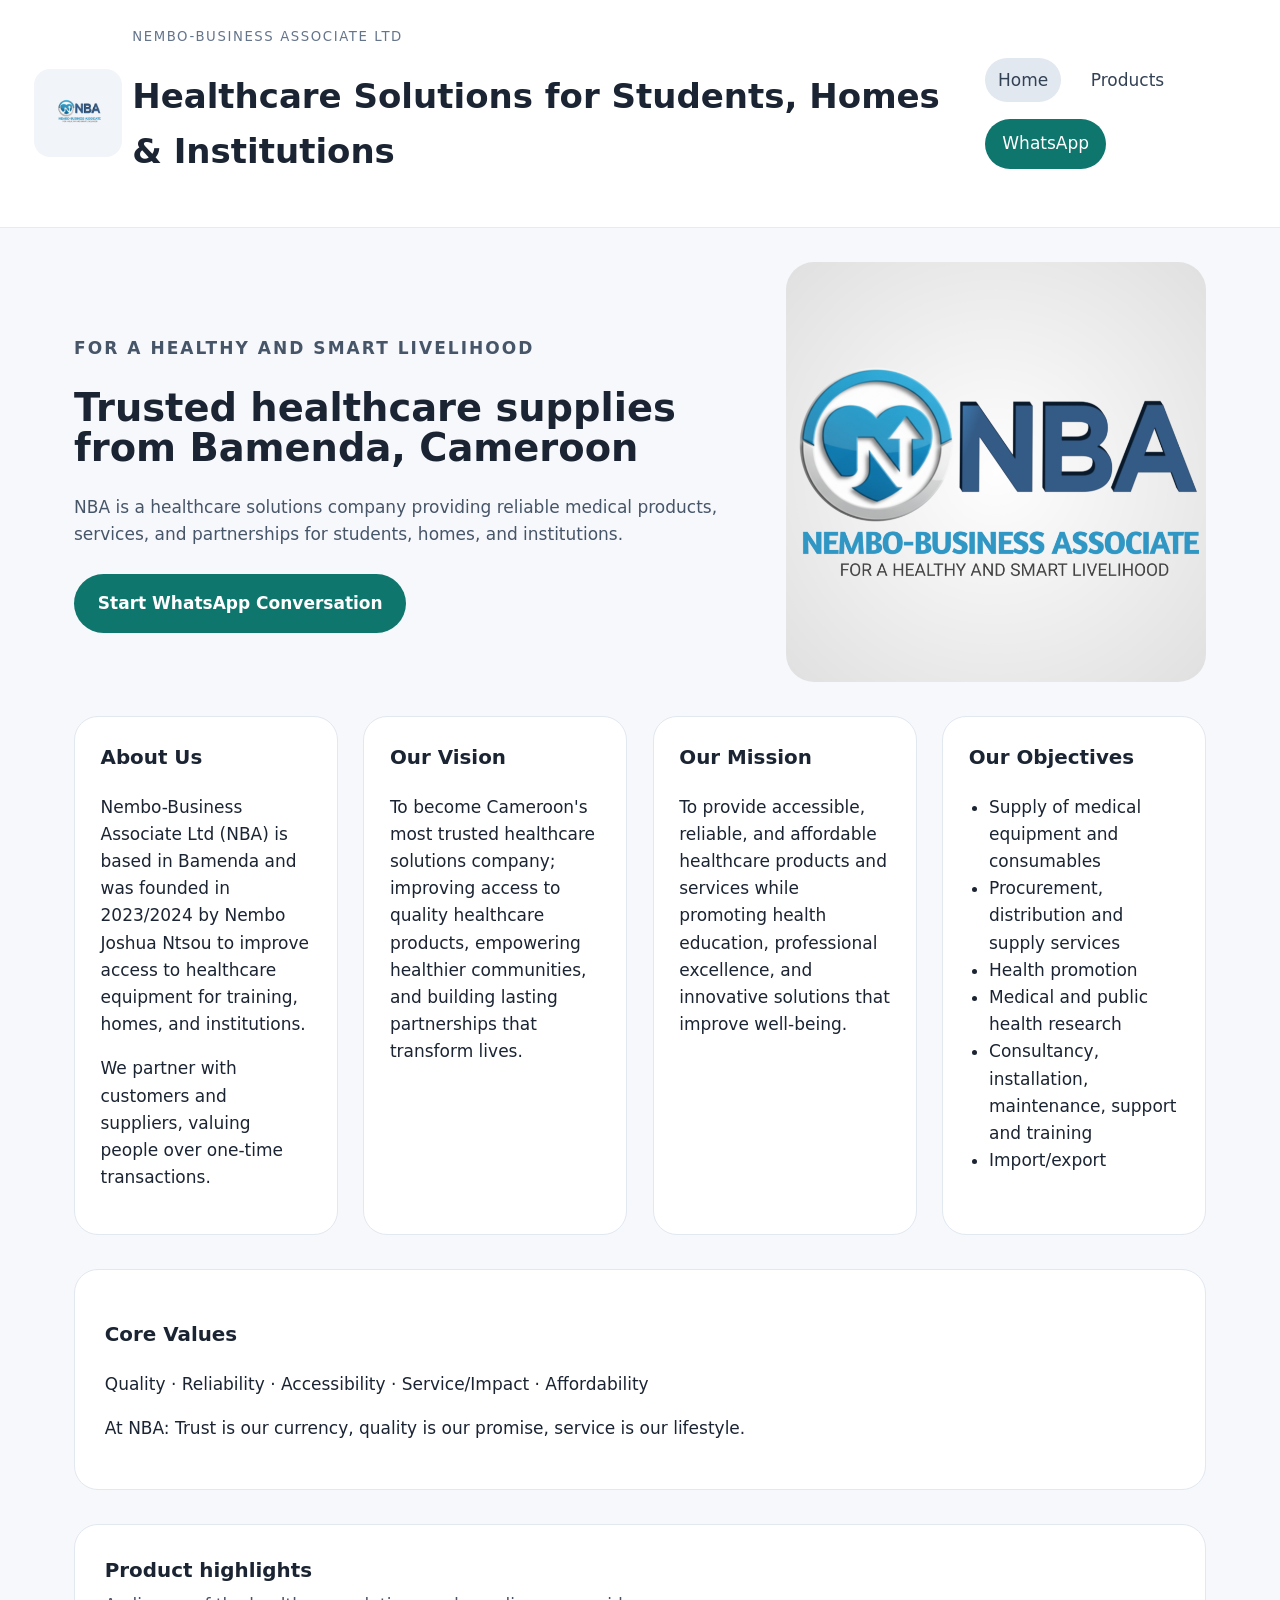
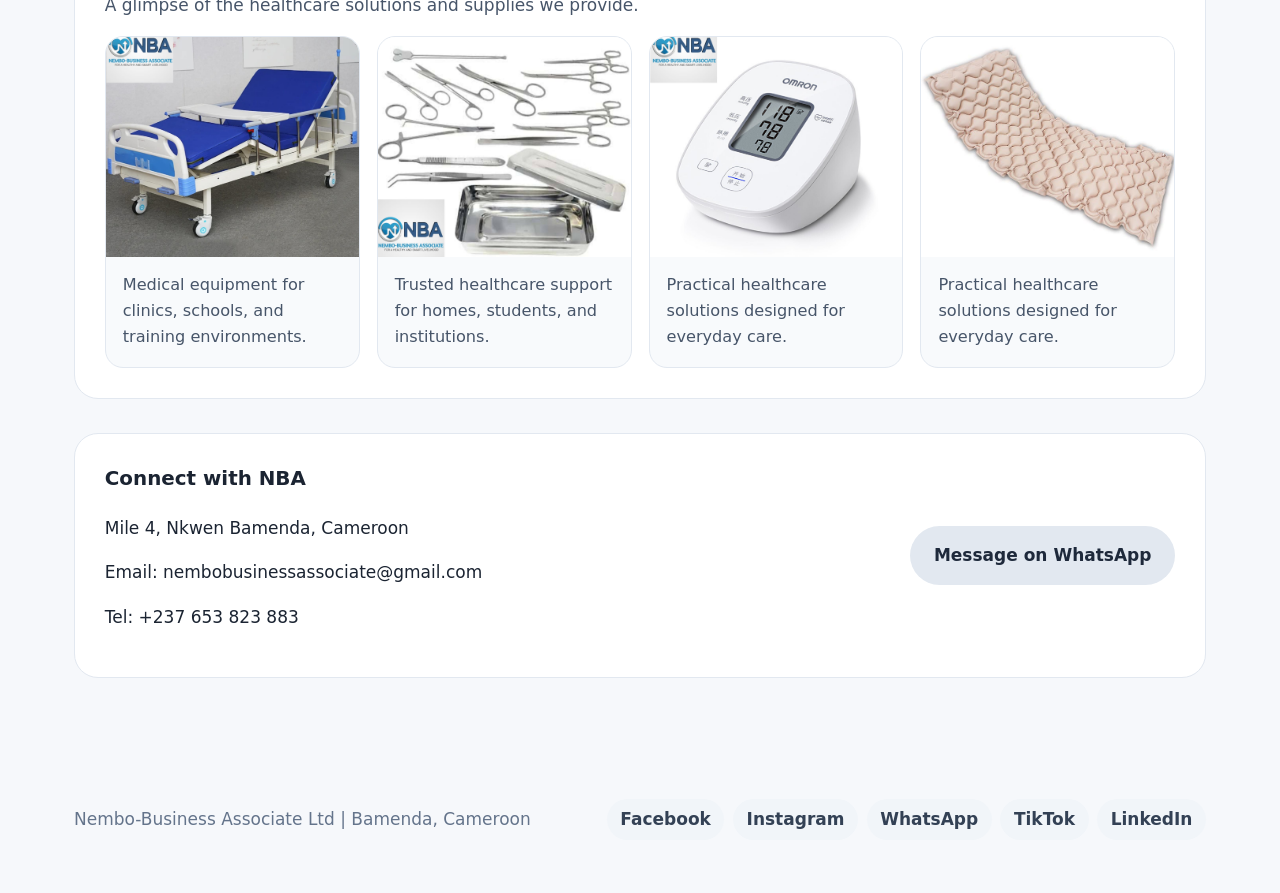
==== index.html @ 727a8948 "business portfolio site" ====
<!DOCTYPE html>
<html lang="en">
<head>
    <meta charset="UTF-8">
    <meta name="viewport" content="width=device-width, initial-scale=1.0">
    <title>NBA Healthcare Solutions</title>
    <link rel="stylesheet" href="index.css">
</head>
<body>
    <header class="site-header">
        <div class="brand">
            <img src="../Images/NBA/logo/1001466502.png" alt="NBA logo" class="logo">
            <div>
                <p class="eyebrow">Nembo-Business Associate Ltd</p>
                <h1>Healthcare Solutions for Students, Homes &amp; Institutions</h1>
            </div>
        </div>
        <nav>
            <a href="index.html" class="nav-link active">Home</a>
            <a href="product.html" class="nav-link">Products</a>
            <a href="https://wa.me/c/237653823883" class="nav-cta" target="_blank" rel="noopener">WhatsApp</a>
        </nav>
    </header>

    <main>
        <section class="hero">
            <div>
                <p class="tagline">FOR A HEALTHY AND SMART LIVELIHOOD</p>
                <h2>Trusted healthcare supplies from Bamenda, Cameroon</h2>
                <p>NBA is a healthcare solutions company providing reliable medical products, services, and partnerships for students, homes, and institutions.</p>
                <a href="https://wa.me/c/237653823883" class="button" target="_blank" rel="noopener">Start WhatsApp Conversation</a>
            </div>
            <img src="../Images/NBA/logo/1001466471.jpg" alt="Healthcare equipment" class="hero-image">
        </section>

        <section class="info-grid">
            <article>
                <h3>About Us</h3>
                <p>Nembo-Business Associate Ltd (NBA) is based in Bamenda and was founded in 2023/2024 by Nembo Joshua Ntsou to improve access to healthcare equipment for training, homes, and institutions.</p>
                <p>We partner with customers and suppliers, valuing people over one-time transactions.</p>
            </article>
            <article>
                <h3>Our Vision</h3>
                <p>To become Cameroon's most trusted healthcare solutions company; improving access to quality healthcare products, empowering healthier communities, and building lasting partnerships that transform lives.</p>
            </article>
            <article>
                <h3>Our Mission</h3>
                <p>To provide accessible, reliable, and affordable healthcare products and services while promoting health education, professional excellence, and innovative solutions that improve well-being.</p>
            </article>
            <article>
                <h3>Our Objectives</h3>
                <ul>
                    <li>Supply of medical equipment and consumables</li>
                    <li>Procurement, distribution and supply services</li>
                    <li>Health promotion</li>
                    <li>Medical and public health research</li>
                    <li>Consultancy, installation, maintenance, support and training</li>
                    <li>Import/export</li>
                </ul>
            </article>
        </section>

        <section class="values-section">
            <h3>Core Values</h3>
            <p>Quality · Reliability · Accessibility · Service/Impact · Affordability</p>
            <p>At NBA: Trust is our currency, quality is our promise, service is our lifestyle.</p>
        </section>

        <section class="product-preview">
            <div class="preview-heading">
                <h3>Product highlights</h3>
                <p>A glimpse of the healthcare solutions and supplies we provide.</p>
            </div>
            <div class="preview-grid">
                <figure class="preview-card">
                    <img src="../Images/NBA/4.jpg" alt="Healthcare equipment for clinics and training">
                    <figcaption>Medical equipment for clinics, schools, and training environments.</figcaption>
                </figure>
                <figure class="preview-card">
                    <img src="../Images/NBA/1.jpg" alt="Healthcare support and services">
                    <figcaption>Trusted healthcare support for homes, students, and institutions.</figcaption>
                </figure>
                <figure class="preview-card">
                    <img src="../Images/NBA/7.jpg" alt="Healthcare support and services">
                    <figcaption>Practical healthcare solutions designed for everyday care.</figcaption>
                </figure>
                <figure class="preview-card">
                    <img src="../Images/NBA/20.jpg" alt="Healthcare support and services">
                    <figcaption>Practical healthcare solutions designed for everyday care.</figcaption>
                </figure>
            </div>
        </section>

        <section class="contact-card">
            <div>
                <h3>Connect with NBA</h3>
                <p>Mile 4, Nkwen Bamenda, Cameroon</p>
                <p>Email: nembobusinessassociate@gmail.com</p>
                <p>Tel: +237 653 823 883</p>
            </div>
            <a href="https://wa.me/c/237653823883" class="button button-secondary" target="_blank" rel="noopener">Message on WhatsApp</a>
        </section>
    </main>

    <footer>
        <div class="footer-inner">
            <p>Nembo-Business Associate Ltd | Bamenda, Cameroon</p>
            <div class="social-links" aria-label="Social links">
                <a href="https://www.facebook.com/profile.php?id=61577928854134" class="social-link" target="_blank" rel="noopener">Facebook</a>
                <a href="https://www.instagram.com/nembo.business.a?igsh=cGY2MDh4c25hNTI1" class="social-link" target="_blank" rel="noopener">Instagram</a>
                <a href="https://wa.me/c/237653823883" class="social-link" target="_blank" rel="noopener">WhatsApp</a>
                <a href="https://vm.tiktok.com/ZS9rPEsD6EaJ1-4Q9JV/" class="social-link" target="_blank" rel="noopener">TikTok</a>
                <a href="https://www.linkedin.com/company/nembo-business-associate-nba/" class="social-link" target="_blank" rel="noopener">LinkedIn</a>
            </div>
        </div>
    </footer>
</body>
</html>
---- index.css ----
:root {
    color-scheme: light;
    font-family: Inter, system-ui, -apple-system, BlinkMacSystemFont, 'Segoe UI', sans-serif;
    font-size: 17px;
    background: #f6f8fb;
    color: #1b2432;
    line-height: 1.6;
}

* {
    box-sizing: border-box;
}

body {
    margin: 0;
    min-height: 100vh;
}

img {
    max-width: 100%;
    display: block;
}

.site-header {
    display: flex;
    justify-content: space-between;
    align-items: center;
    padding: 1.5rem 2rem;
    gap: 1rem;
    background: #ffffff;
    border-bottom: 1px solid #e6ebf2;
    position: sticky;
    top: 0;
    z-index: 10;
}

.brand {
    display: flex;
    align-items: center;
    gap: 0.6rem;
}

.logo {
    width: 88px;
    border-radius: 16px;
    background: #f1f5f9;
    padding: 0.5rem;
}

.eyebrow {
    margin: 0 0 0.4rem;
    color: #64748b;
    text-transform: uppercase;
    letter-spacing: 0.12em;
    font-size: 0.78rem;
}

.site-header nav {
    display: flex;
    align-items: center;
    gap: 1rem;
    flex-wrap: wrap;
}

.nav-link {
    color: #334155;
    text-decoration: none;
    padding: 0.5rem 0.75rem;
    border-radius: 999px;
}

.nav-link:hover,
.nav-link.active {
    background: #e2e8f0;
}

.nav-cta {
    background: #0f766e;
    color: white;
    padding: 0.65rem 1rem;
    border-radius: 999px;
    text-decoration: none;
}

main {
    padding: 2rem;
    max-width: 1200px;
    margin: 0 auto;
}

.hero {
    display: grid;
    gap: 2rem;
    grid-template-columns: minmax(0, 1fr) 420px;
    align-items: center;
    margin-bottom: 2rem;
}

.tagline {
    color: #0f766e;
    font-weight: 700;
    text-transform: uppercase;
    letter-spacing: 0.12em;
    margin-bottom: 1rem;
}

.hero h2 {
    margin: 0;
    font-size: clamp(2rem, 3vw, 3rem);
    line-height: 1.05;
}

.hero p {
    max-width: 42rem;
    margin: 1.5rem 0;
    color: #475569;
}

.button,
.button-secondary {
    display: inline-flex;
    align-items: center;
    justify-content: center;
    padding: 0.95rem 1.4rem;
    border-radius: 999px;
    border: none;
    cursor: pointer;
    text-decoration: none;
    font-weight: 600;
}

.button {
    background: #0f766e;
    color: white;
}

.button-secondary {
    background: #e2e8f0;
    color: #1e293b;
}

.info-grid {
    display: grid;
    gap: 1.5rem;
    grid-template-columns: repeat(auto-fit, minmax(240px, 1fr));
    margin-bottom: 2rem;
}

article {
    padding: 1.5rem;
    border-radius: 24px;
    background: white;
    border: 1px solid #e2e8f0;
}

.gallery {
    margin-bottom: 2rem;
}

.gallery h3 {
    margin-bottom: 1rem;
}

.gallery-grid {
    display: grid;
    gap: 1rem;
    grid-template-columns: repeat(auto-fit, minmax(220px, 1fr));
}

.gallery-grid figure {
    margin: 0;
    background: white;
    border: 1px solid #e2e8f0;
    border-radius: 24px;
    overflow: hidden;
}

.gallery-grid img {
    width: 100%;
    height: 200px;
    object-fit: cover;
    
}

.gallery-grid figcaption {
    padding: 1rem;
    color: #475569;
    font-size: 0.95rem;
}

article h3 {
    margin-top: 0;
}

article ul {
    padding-left: 1.2rem;
    margin: 0.9rem 0 0 0;
}

.product-preview {
    background: white;
    border: 1px solid #e2e8f0;
    border-radius: 24px;
    padding: 1.75rem;
    margin-bottom: 2rem;
}

.preview-heading {
    margin-bottom: 1rem;
}

.preview-heading h3 {
    margin: 0 0 0.3rem;
}

.preview-heading p {
    margin: 0;
    color: #475569;
}

.preview-grid {
    display: grid;
    grid-template-columns: repeat(4, minmax(0, 1fr));
    gap: 1rem;
}

@media (max-width: 960px) {
    .preview-grid {
        grid-template-columns: repeat(2, minmax(0, 1fr));
    }
}

@media (max-width: 620px) {
    .preview-grid {
        grid-template-columns: 1fr;
    }
}

.preview-card {
    margin: 0;
    background: #f8fafc;
    border: 1px solid #e2e8f0;
    border-radius: 18px;
    overflow: hidden;
    transition: transform 0.25s ease, box-shadow 0.25s ease;
    cursor: pointer;
}

.preview-card:hover {
    transform: translateY(-6px) scale(1.02);
    box-shadow: 0 12px 24px rgba(15, 23, 42, 0.12);
}

.preview-card img {
    width: 100%;
    height: 220px;
    object-fit: cover;
    transition: transform 0.25s ease;
}

.preview-card:hover img {
    transform: scale(1.04);
}

.preview-card figcaption {
    padding: 0.9rem 1rem 1rem;
    color: #475569;
    font-size: 0.95rem;
}

.values-section,
.contact-card {
    background: white;
    border: 1px solid #e2e8f0;
    border-radius: 24px;
    padding: 1.75rem;
    margin-bottom: 2rem;
}

.contact-card {
    display: flex;
    justify-content: space-between;
    align-items: center;
    gap: 1rem;
    flex-wrap: wrap;
}

.contact-card h3 {
    margin-top: 0;
}

footer {
    padding: 1.5rem 2rem;
    text-align: center;
    color: #64748b;
}

.hero-image {
    border-radius: 28px;
    object-fit: cover;
    min-height: 320px;
    width: 100%;
}

@media (max-width: 860px) {
    .hero {
        grid-template-columns: 1fr;
    }

    .site-header {
        flex-direction: column;
        align-items: stretch;
    }

    .contact-card {
        flex-direction: column;
        align-items: flex-start;
    }
}

/* Footer social links */
.footer-inner {
    max-width: 1200px;
    margin: 0 auto;
    padding: 1rem 2rem;
    display: flex;
    align-items: center;
    justify-content: space-between;
    gap: 1rem;
    flex-wrap: wrap;
}
.social-links {
    display: flex;
    gap: 0.5rem;
    flex-wrap: wrap;
}
.social-link {
    color: #334155;
    text-decoration: none;
    padding: 0.4rem 0.8rem;
    border-radius: 999px;
    background: #f1f5f9;
    font-weight: 600;
}
.social-link:hover {
    background: #e2e8f0;
}
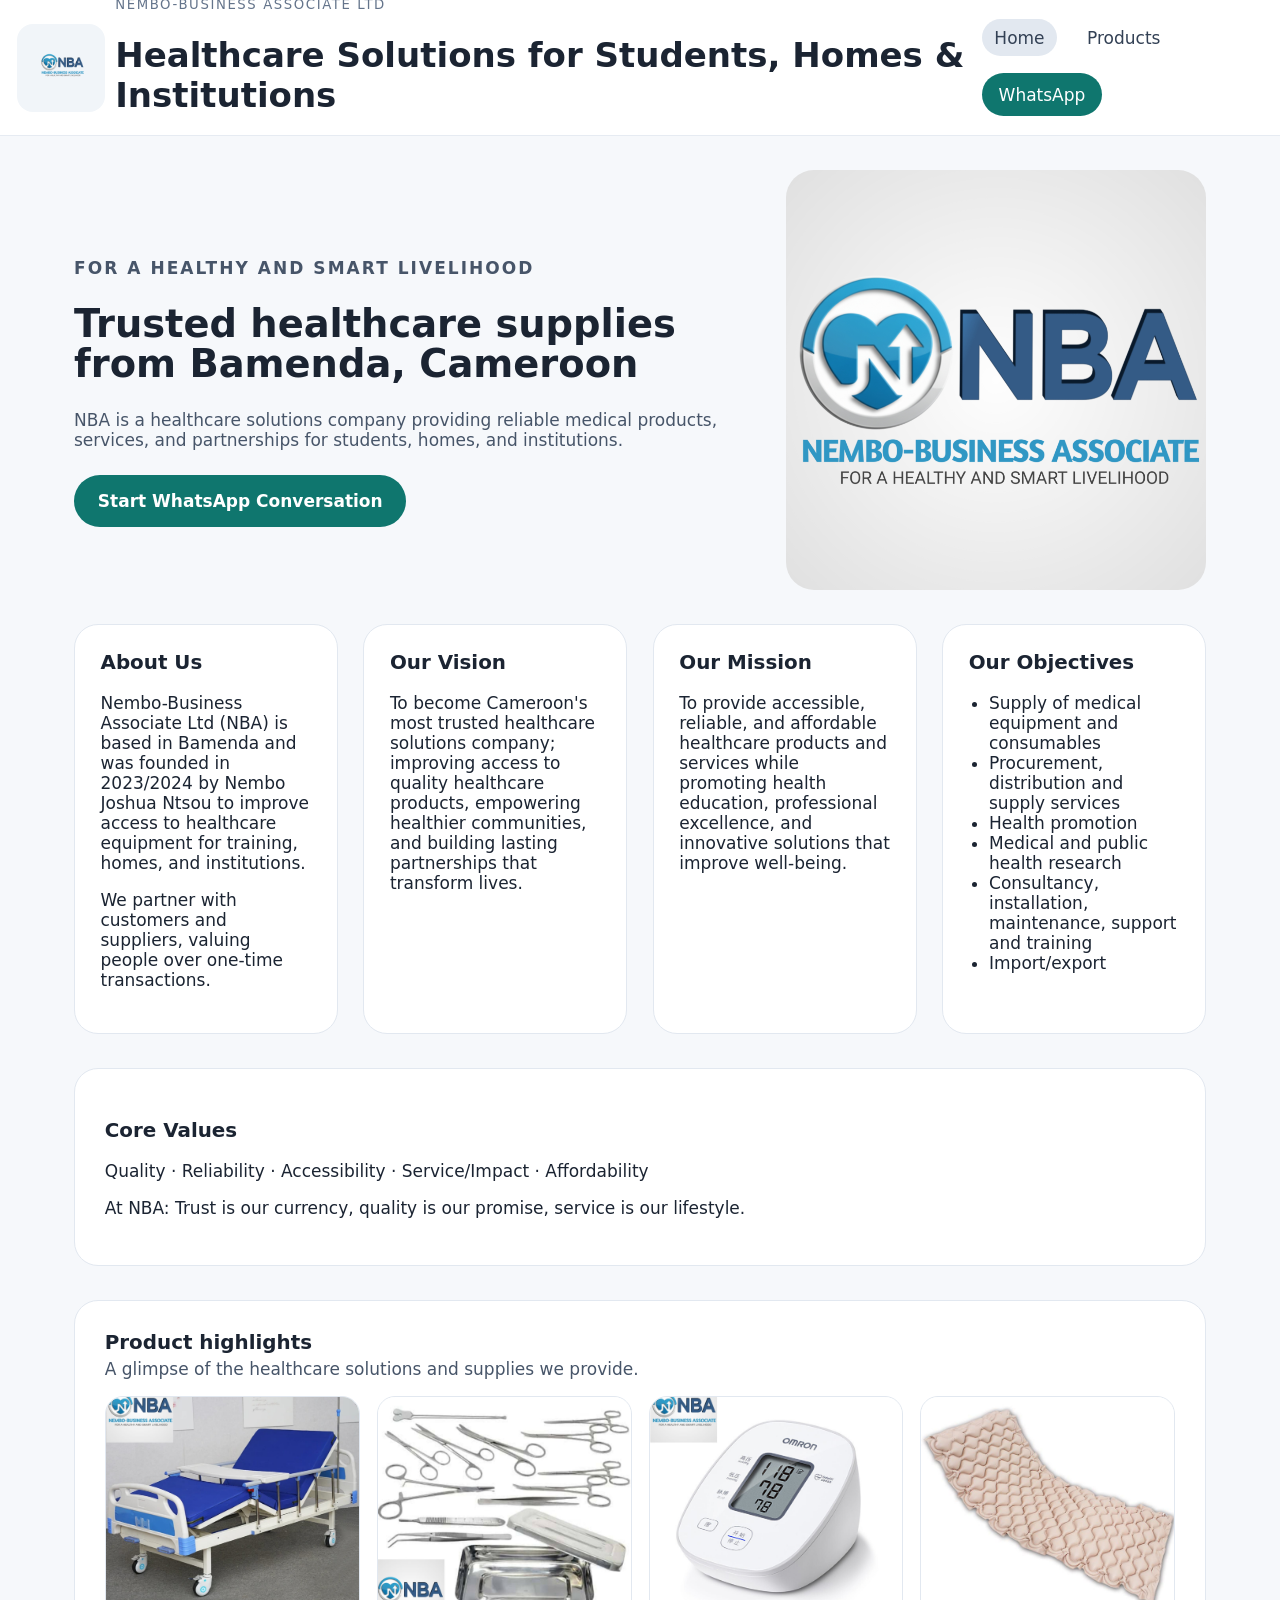
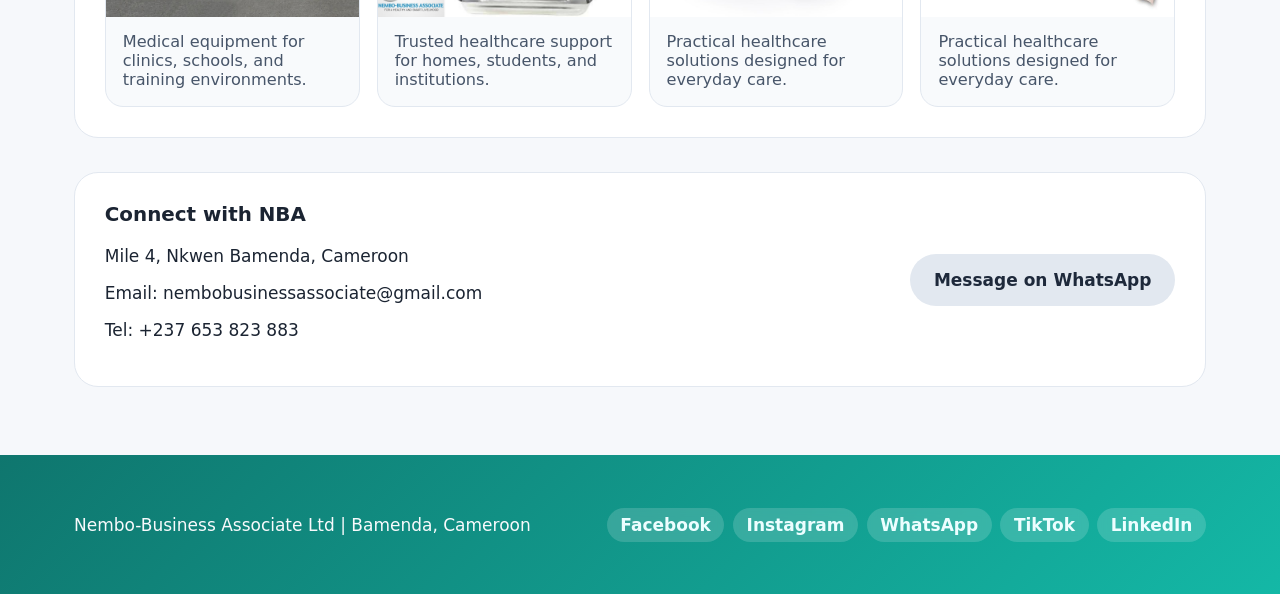
==== commit 2e99f09a: "Did few code changes" ====
--- a/index.html
+++ b/index.html
@@ -15,11 +15,17 @@
                 <h1>Healthcare Solutions for Students, Homes &amp; Institutions</h1>
             </div>
         </div>
-        <nav>
+        <button class="menu-toggle" type="button" aria-expanded="false" aria-controls="mobile-nav-panel" aria-label="Toggle navigation menu">
+            <span></span>
+            <span></span>
+            <span></span>
+        </button>
+        <nav class="site-nav" id="mobile-nav-panel" aria-label="Primary navigation">
             <a href="index.html" class="nav-link active">Home</a>
             <a href="product.html" class="nav-link">Products</a>
             <a href="https://wa.me/c/237653823883" class="nav-cta" target="_blank" rel="noopener">WhatsApp</a>
         </nav>
+        <div class="nav-overlay" aria-hidden="true"></div>
     </header>
 
     <main>
@@ -114,6 +120,36 @@
             </div>
         </div>
     </footer>
+
+    <script>
+        const menuToggle = document.querySelector('.menu-toggle');
+        const siteNav = document.querySelector('.site-nav');
+        const navOverlay = document.querySelector('.nav-overlay');
+
+        if (menuToggle && siteNav && navOverlay) {
+            const closeNav = () => {
+                siteNav.classList.remove('open');
+                menuToggle.setAttribute('aria-expanded', 'false');
+                navOverlay.classList.remove('active');
+                document.body.style.overflow = '';
+            };
+
+            menuToggle.addEventListener('click', () => {
+                const isOpen = siteNav.classList.toggle('open');
+                menuToggle.setAttribute('aria-expanded', String(isOpen));
+                navOverlay.classList.toggle('active', isOpen);
+                document.body.style.overflow = isOpen ? 'hidden' : '';
+            });
+
+            navOverlay.addEventListener('click', closeNav);
+            siteNav.querySelectorAll('a').forEach(link => link.addEventListener('click', closeNav));
+            document.addEventListener('keydown', (event) => {
+                if (event.key === 'Escape') {
+                    closeNav();
+                }
+            });
+        }
+    </script>
 </body>
 </html>
 
--- a/index.css
+++ b/index.css
@@ -4,7 +4,7 @@
     font-size: 17px;
     background: #f6f8fb;
     color: #1b2432;
-    line-height: 1.6;
+    /* line-height: 1.6; */
 }
 
 * {
@@ -14,6 +14,7 @@
 body {
     margin: 0;
     min-height: 100vh;
+    overflow-x: hidden;
 }
 
 img {
@@ -23,15 +24,17 @@
 
 .site-header {
     display: flex;
+    height: 8rem;
     justify-content: space-between;
     align-items: center;
-    padding: 1.5rem 2rem;
+    padding: 1rem 1rem;
     gap: 1rem;
     background: #ffffff;
     border-bottom: 1px solid #e6ebf2;
     position: sticky;
     top: 0;
     z-index: 10;
+    
 }
 
 .brand {
@@ -55,11 +58,33 @@
     font-size: 0.78rem;
 }
 
-.site-header nav {
+.site-header .site-nav {
     display: flex;
     align-items: center;
     gap: 1rem;
     flex-wrap: wrap;
+}
+
+.menu-toggle {
+    display: none;
+    flex-direction: column;
+    justify-content: center;
+    gap: 0.25rem;
+    width: 44px;
+    height: 44px;
+    border: none;
+    border-radius: 50%;
+    background: #f1f5f9;
+    cursor: pointer;
+    padding: 0;
+}
+
+.menu-toggle span {
+    display: block;
+    width: 20px;
+    height: 2px;
+    background: #0f172a;
+    margin: 0 auto;
 }
 
 .nav-link {
@@ -292,7 +317,8 @@
 footer {
     padding: 1.5rem 2rem;
     text-align: center;
-    color: #64748b;
+    background: linear-gradient(135deg, #0f766e 0%, #14b8a6 100%);
+    color: #f8fafc;
 }
 
 .hero-image {
@@ -303,18 +329,152 @@
 }
 
 @media (max-width: 860px) {
+    main {
+        padding: 1.25rem;
+    }
+
     .hero {
         grid-template-columns: 1fr;
+        gap: 1.25rem;
     }
 
     .site-header {
+        flex-direction: row;
+        align-items: center;
+        padding: 1rem 1.1rem;
+    }
+
+    .brand {
+        width: 100%;
+    }
+
+    .menu-toggle {
+        display: inline-flex;
+        flex-shrink: 0;
+    }
+
+    .site-header .site-nav {
+        position: fixed;
+        top: 0;
+        left: 0;
+        height: 100vh;
+        width: min(82vw, 280px);
+        padding: 5rem 1.25rem 1.25rem;
         flex-direction: column;
-        align-items: stretch;
+        align-items: flex-start;
+        background: #ffffff;
+        box-shadow: 0 20px 40px rgba(15, 23, 42, 0.18);
+        transform: translateX(-100%);
+        transition: transform 0.25s ease;
+        z-index: 90;
+        pointer-events: none;
+    }
+
+    .site-header .site-nav.open {
+        transform: translateX(0);
+        pointer-events: auto;
+    }
+
+    .site-header .site-nav .nav-link,
+    .site-header .site-nav .nav-cta {
+        width: 100%;
+    }
+
+    .nav-overlay {
+        position: fixed;
+        inset: 0;
+        background: rgba(2, 6, 23, 0.45);
+        z-index: 80;
+        opacity: 0;
+        visibility: hidden;
+        transition: opacity 0.25s ease, visibility 0.25s ease;
+    }
+
+    .nav-overlay.active {
+        opacity: 1;
+        visibility: visible;
     }
 
     .contact-card {
         flex-direction: column;
         align-items: flex-start;
+    }
+}
+
+@media (max-width: 640px) {
+    body {
+        font-size: 15px;
+    }
+
+    main {
+        padding: 1rem;
+    }
+
+    .site-header {
+        padding: 0.9rem 1rem;
+    }
+
+    .brand {
+        gap: 0.75rem;
+        align-items: flex-start;
+    }
+
+    .logo {
+        width: 64px;
+    }
+
+    .brand h1 {
+        font-size: 1.05rem;
+        line-height: 1.3;
+    }
+
+    .eyebrow {
+        font-size: 0.7rem;
+    }
+
+    .site-header nav {
+        gap: 0.5rem;
+    }
+
+    .nav-link,
+    .nav-cta {
+        padding: 0.5rem 0.75rem;
+        font-size: 0.95rem;
+    }
+
+    .hero h2 {
+        font-size: 1.8rem;
+    }
+
+    .hero p {
+        margin: 1rem 0;
+    }
+
+    .button,
+    .button-secondary {
+        width: 100%;
+    }
+
+    .info-grid,
+    .preview-grid {
+        grid-template-columns: 1fr;
+    }
+
+    .hero-image {
+        min-height: 220px;
+    }
+
+    .footer-inner {
+        padding: 1rem;
+    }
+
+    .social-links {
+        gap: 0.4rem;
+    }
+
+    .social-link {
+        padding: 0.35rem 0.7rem;
+        font-size: 0.9rem;
     }
 }
 
@@ -335,13 +495,15 @@
     flex-wrap: wrap;
 }
 .social-link {
-    color: #334155;
+    color: #ecfeff;
     text-decoration: none;
     padding: 0.4rem 0.8rem;
     border-radius: 999px;
-    background: #f1f5f9;
+    background: rgba(255, 255, 255, 0.16);
     font-weight: 600;
+    backdrop-filter: blur(4px);
 }
 .social-link:hover {
-    background: #e2e8f0;
-}
+    background: rgba(255, 255, 255, 0.28);
+    color: white;
+}
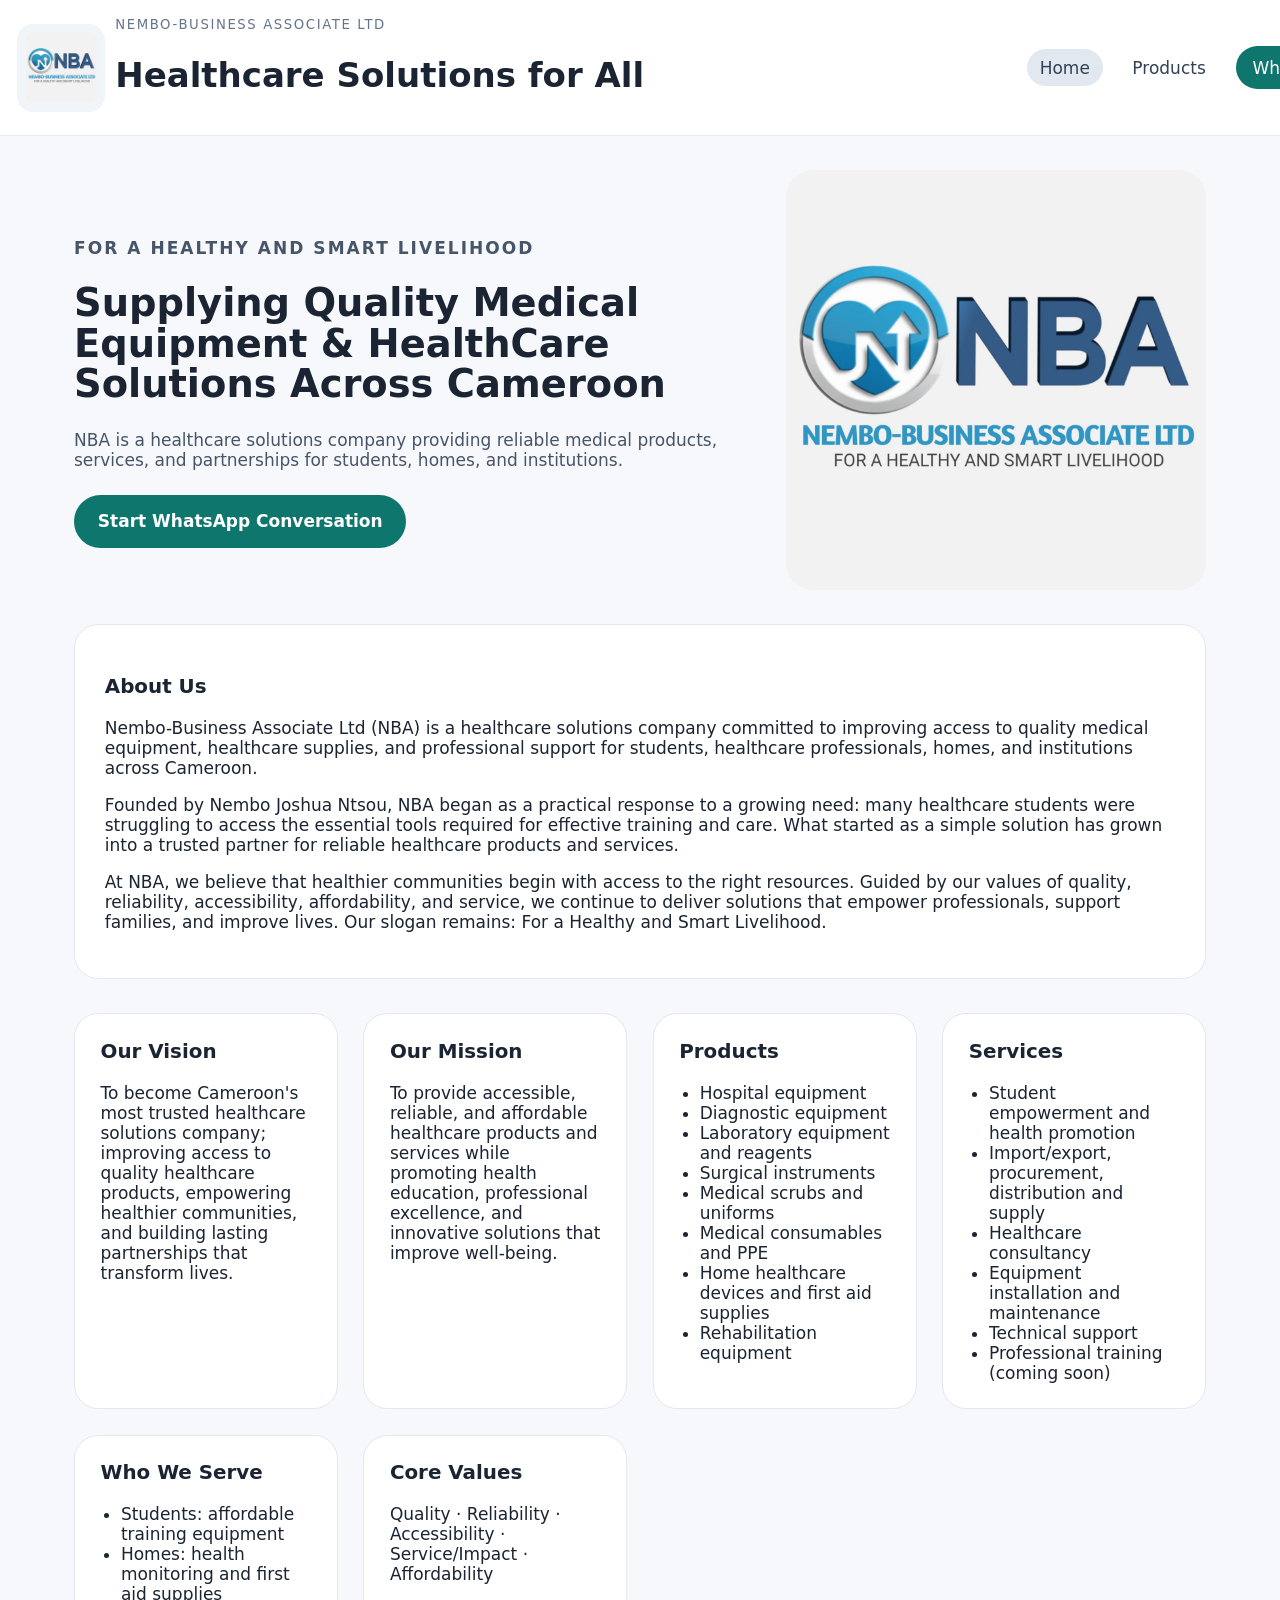
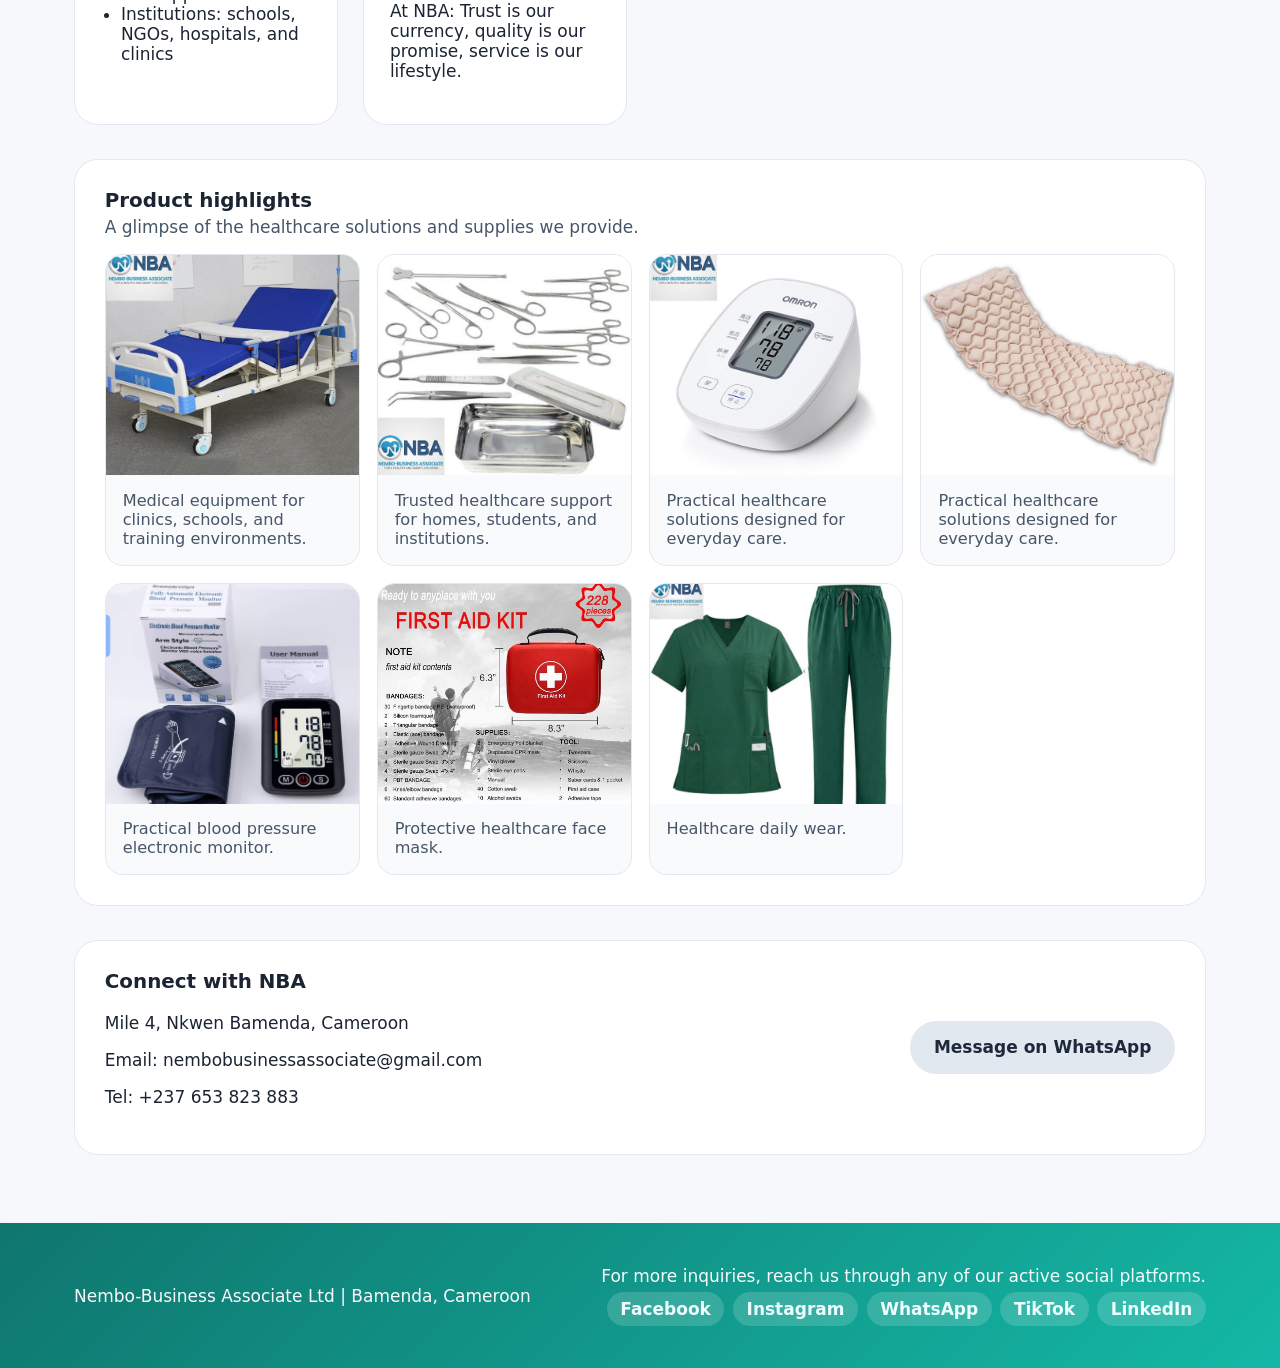
==== commit 385351a3: "Completed the business porfolio site" ====
--- a/index.html
+++ b/index.html
@@ -9,10 +9,10 @@
 <body>
     <header class="site-header">
         <div class="brand">
-            <img src="../Images/NBA/logo/1001466502.png" alt="NBA logo" class="logo">
+            <img src="./Images/NBA/main-logo.jpeg" alt="NBA logo" class="logo">
             <div>
                 <p class="eyebrow">Nembo-Business Associate Ltd</p>
-                <h1>Healthcare Solutions for Students, Homes &amp; Institutions</h1>
+                <h1>Healthcare Solutions for All</h1>
             </div>
         </div>
         <button class="menu-toggle" type="button" aria-expanded="false" aria-controls="mobile-nav-panel" aria-label="Toggle navigation menu">
@@ -32,19 +32,26 @@
         <section class="hero">
             <div>
                 <p class="tagline">FOR A HEALTHY AND SMART LIVELIHOOD</p>
-                <h2>Trusted healthcare supplies from Bamenda, Cameroon</h2>
+                <h2>Supplying Quality Medical Equipment & HealthCare Solutions Across Cameroon</h2>
                 <p>NBA is a healthcare solutions company providing reliable medical products, services, and partnerships for students, homes, and institutions.</p>
                 <a href="https://wa.me/c/237653823883" class="button" target="_blank" rel="noopener">Start WhatsApp Conversation</a>
             </div>
-            <img src="../Images/NBA/logo/1001466471.jpg" alt="Healthcare equipment" class="hero-image">
+            <img src="./Images/NBA/main-logo.jpeg" alt="Healthcare equipment" class="hero-image">
+        </section>
+
+        <section class="values-section">
+            <h3>About Us</h3>
+            <p>Nembo-Business Associate Ltd (NBA) is a healthcare solutions company committed to improving access to quality medical equipment, healthcare supplies, and professional support for students, healthcare professionals, homes, and institutions across Cameroon.</p>
+            <p>Founded by Nembo Joshua Ntsou, NBA began as a practical response to a growing need: many healthcare students were struggling to access the essential tools required for effective training and care. What started as a simple solution has grown into a trusted partner for reliable healthcare products and services.</p>
+            <p>At NBA, we believe that healthier communities begin with access to the right resources. Guided by our values of quality, reliability, accessibility, affordability, and service, we continue to deliver solutions that empower professionals, support families, and improve lives. Our slogan remains: For a Healthy and Smart Livelihood.</p>
         </section>
 
         <section class="info-grid">
-            <article>
-                <h3>About Us</h3>
-                <p>Nembo-Business Associate Ltd (NBA) is based in Bamenda and was founded in 2023/2024 by Nembo Joshua Ntsou to improve access to healthcare equipment for training, homes, and institutions.</p>
+            <!-- <article>
+                <h3>About Us</h3>//
+                <p>Nembo-Business Associate SA (NBA) is based in Bamenda and was founded in 2023/2024 by Nembo Joshua Ntsou to improve access to healthcare equipment for training, homes, and institutions.</p>
                 <p>We partner with customers and suppliers, valuing people over one-time transactions.</p>
-            </article>
+            </article> -->
             <article>
                 <h3>Our Vision</h3>
                 <p>To become Cameroon's most trusted healthcare solutions company; improving access to quality healthcare products, empowering healthier communities, and building lasting partnerships that transform lives.</p>
@@ -54,23 +61,49 @@
                 <p>To provide accessible, reliable, and affordable healthcare products and services while promoting health education, professional excellence, and innovative solutions that improve well-being.</p>
             </article>
             <article>
-                <h3>Our Objectives</h3>
+                <h3>Products</h3>
+                 <ul>
+                    <li>Hospital equipment</li>
+                    <li>Diagnostic equipment</li>
+                    <li>Laboratory equipment and reagents</li>
+                    <li>Surgical instruments</li>
+                    <li>Medical scrubs and uniforms</li>
+                    <li>Medical consumables and PPE</li>
+                    <li>Home healthcare devices and first aid supplies</li>
+                    <li>Rehabilitation equipment</li>
+                </ul>
+            </article>
+            <article>
+                <h3>Services</h3>
                 <ul>
-                    <li>Supply of medical equipment and consumables</li>
-                    <li>Procurement, distribution and supply services</li>
-                    <li>Health promotion</li>
-                    <li>Medical and public health research</li>
-                    <li>Consultancy, installation, maintenance, support and training</li>
-                    <li>Import/export</li>
+                    <li>Student empowerment and health promotion</li>
+                    <li>Import/export, procurement, distribution and supply</li>
+                    <li>Healthcare consultancy</li>
+                    <li>Equipment installation and maintenance</li>
+                    <li>Technical support</li>
+                    <li>Professional training (coming soon)</li>
                 </ul>
             </article>
-        </section>
-
-        <section class="values-section">
+            <article>
+                <h3>Who We Serve</h3>
+                <ul>
+                    <li>Students: affordable training equipment</li>
+                    <li>Homes: health monitoring and first aid supplies</li>
+                    <li>Institutions: schools, NGOs, hospitals, and clinics</li>
+                </ul>
+            </article>
+            <article>
+                <h3>Core Values</h3>
+                <p>Quality · Reliability · Accessibility · Service/Impact · Affordability</p>
+                <p>At NBA: Trust is our currency, quality is our promise, service is our lifestyle.</p>
+            </article>
+        </section>
+
+        <!-- <section class="values-section">
             <h3>Core Values</h3>
             <p>Quality · Reliability · Accessibility · Service/Impact · Affordability</p>
             <p>At NBA: Trust is our currency, quality is our promise, service is our lifestyle.</p>
-        </section>
+        </section> -->
 
         <section class="product-preview">
             <div class="preview-heading">
@@ -93,6 +126,17 @@
                 <figure class="preview-card">
                     <img src="../Images/NBA/20.jpg" alt="Healthcare support and services">
                     <figcaption>Practical healthcare solutions designed for everyday care.</figcaption>
+                </figure>
+                <figure class="preview-card">
+                    <img src="../Images/NBA/arm.jpeg" alt="Healthcare support and services">
+                    <figcaption>Practical blood pressure electronic monitor.</figcaption>
+                </figure><figure class="preview-card">
+                    <img src="../Images/NBA/FAKS.jpeg" alt="Healthcare support and services">
+                    <figcaption>Protective healthcare face mask.</figcaption>
+                </figure>
+                <figure class="preview-card">
+                    <img src="../Images/NBA/18.jpg" alt="Healthcare support and services">
+                    <figcaption>Healthcare daily wear.</figcaption>
                 </figure>
             </div>
         </section>
@@ -110,13 +154,18 @@
 
     <footer>
         <div class="footer-inner">
-            <p>Nembo-Business Associate Ltd | Bamenda, Cameroon</p>
-            <div class="social-links" aria-label="Social links">
-                <a href="https://www.facebook.com/profile.php?id=61577928854134" class="social-link" target="_blank" rel="noopener">Facebook</a>
-                <a href="https://www.instagram.com/nembo.business.a?igsh=cGY2MDh4c25hNTI1" class="social-link" target="_blank" rel="noopener">Instagram</a>
-                <a href="https://wa.me/c/237653823883" class="social-link" target="_blank" rel="noopener">WhatsApp</a>
-                <a href="https://vm.tiktok.com/ZS9rPEsD6EaJ1-4Q9JV/" class="social-link" target="_blank" rel="noopener">TikTok</a>
-                <a href="https://www.linkedin.com/company/nembo-business-associate-nba/" class="social-link" target="_blank" rel="noopener">LinkedIn</a>
+            <div class="footer-left">
+                <p>Nembo-Business Associate Ltd | Bamenda, Cameroon</p>
+            </div>
+            <div class="footer-right">
+                <p class="footer-note">For more inquiries, reach us through any of our active social platforms.</p>
+                <div class="social-links" aria-label="Social links">
+                    <a href="https://www.facebook.com/profile.php?id=61577928854134" class="social-link" target="_blank" rel="noopener">Facebook</a>
+                    <a href="https://www.instagram.com/nembo.business.a?igsh=cGY2MDh4c25hNTI1" class="social-link" target="_blank" rel="noopener">Instagram</a>
+                    <a href="https://wa.me/c/237653823883" class="social-link" target="_blank" rel="noopener">WhatsApp</a>
+                    <a href="https://vm.tiktok.com/ZS9rPEsD6EaJ1-4Q9JV/" class="social-link" target="_blank" rel="noopener">TikTok</a>
+                    <a href="https://www.linkedin.com/company/nembo-business-associate-nba/" class="social-link" target="_blank" rel="noopener">LinkedIn</a>
+                </div>
             </div>
         </div>
     </footer>
--- a/index.css
+++ b/index.css
@@ -63,6 +63,8 @@
     align-items: center;
     gap: 1rem;
     flex-wrap: wrap;
+    margin-right: -28rem;
+
 }
 
 .menu-toggle {
@@ -489,10 +491,28 @@
     gap: 1rem;
     flex-wrap: wrap;
 }
+
+.footer-left,
+.footer-right {
+    display: flex;
+    flex-direction: column;
+    align-items: flex-start;
+}
+
+.footer-right {
+    align-items: flex-end;
+}
+
+.footer-note {
+    margin: 0 0 0.4rem;
+    text-align: right;
+}
+
 .social-links {
     display: flex;
     gap: 0.5rem;
     flex-wrap: wrap;
+    justify-content: flex-end;
 }
 .social-link {
     color: #ecfeff;
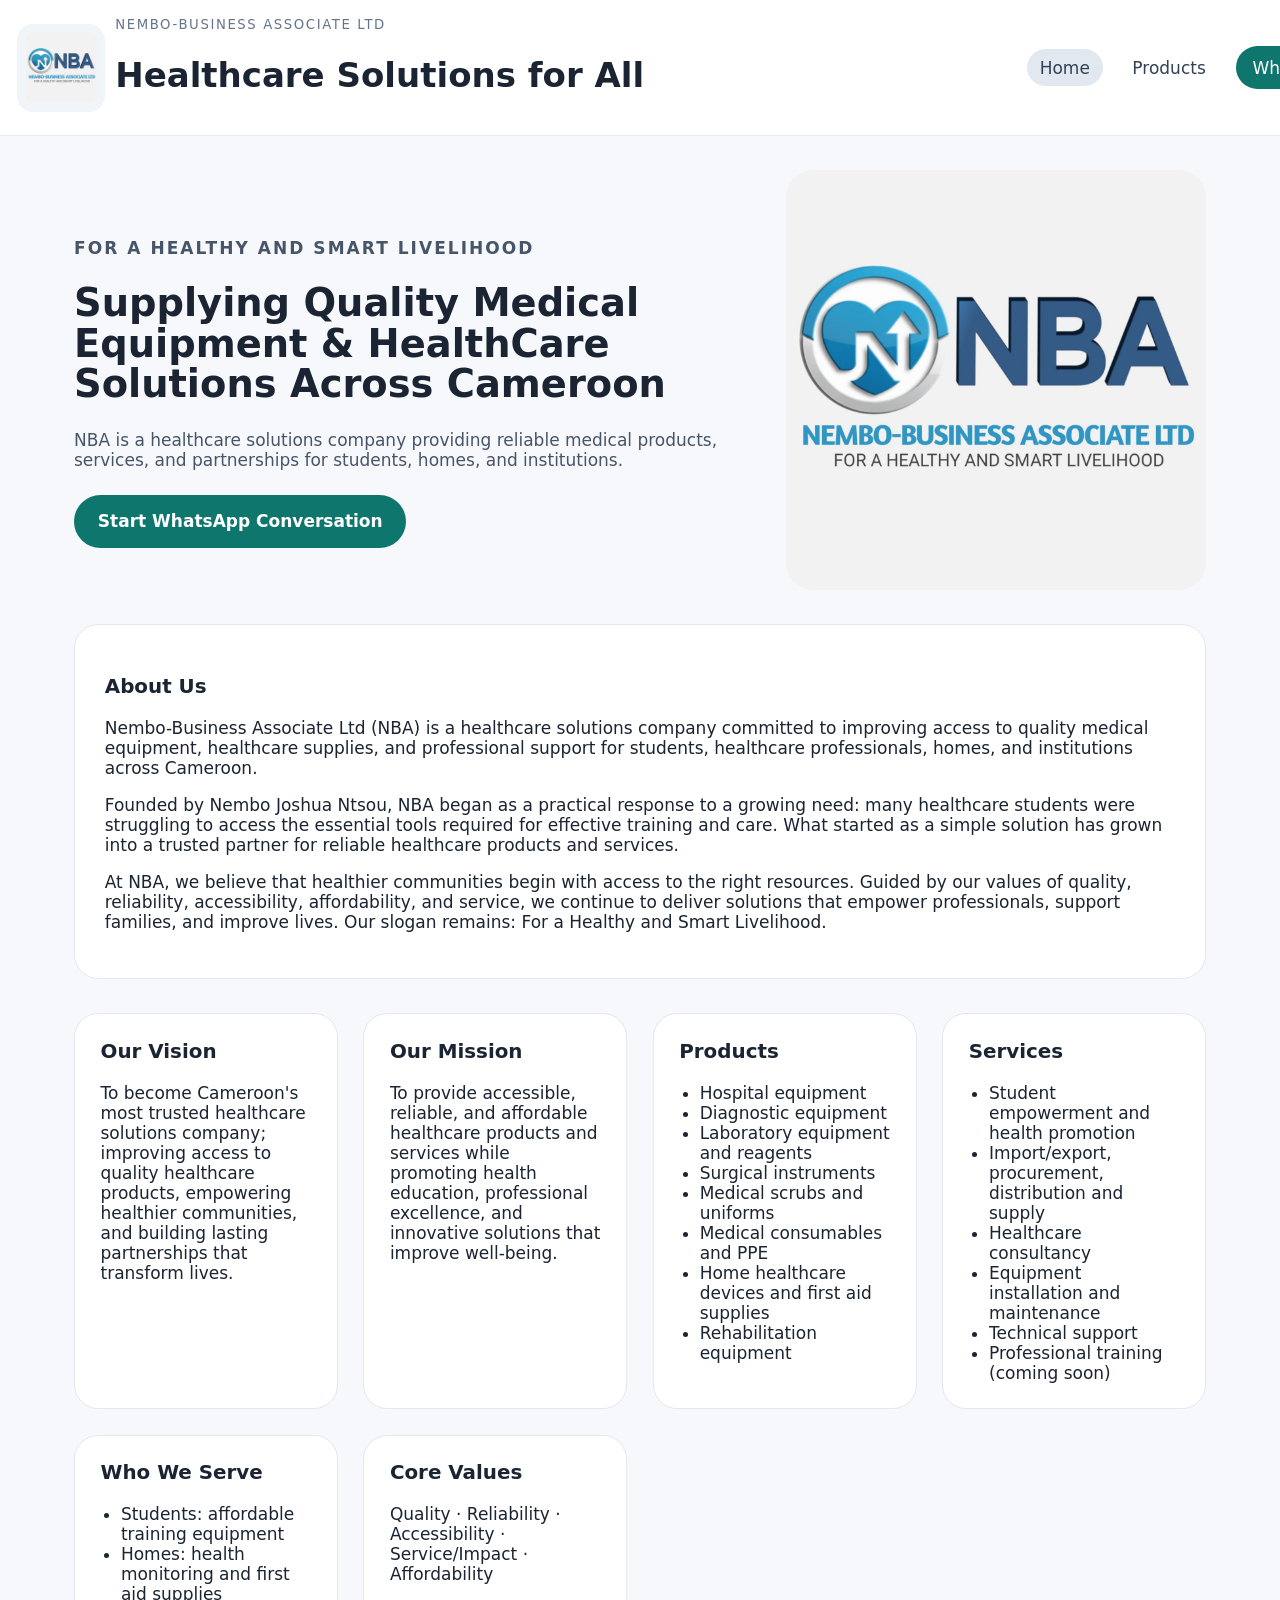
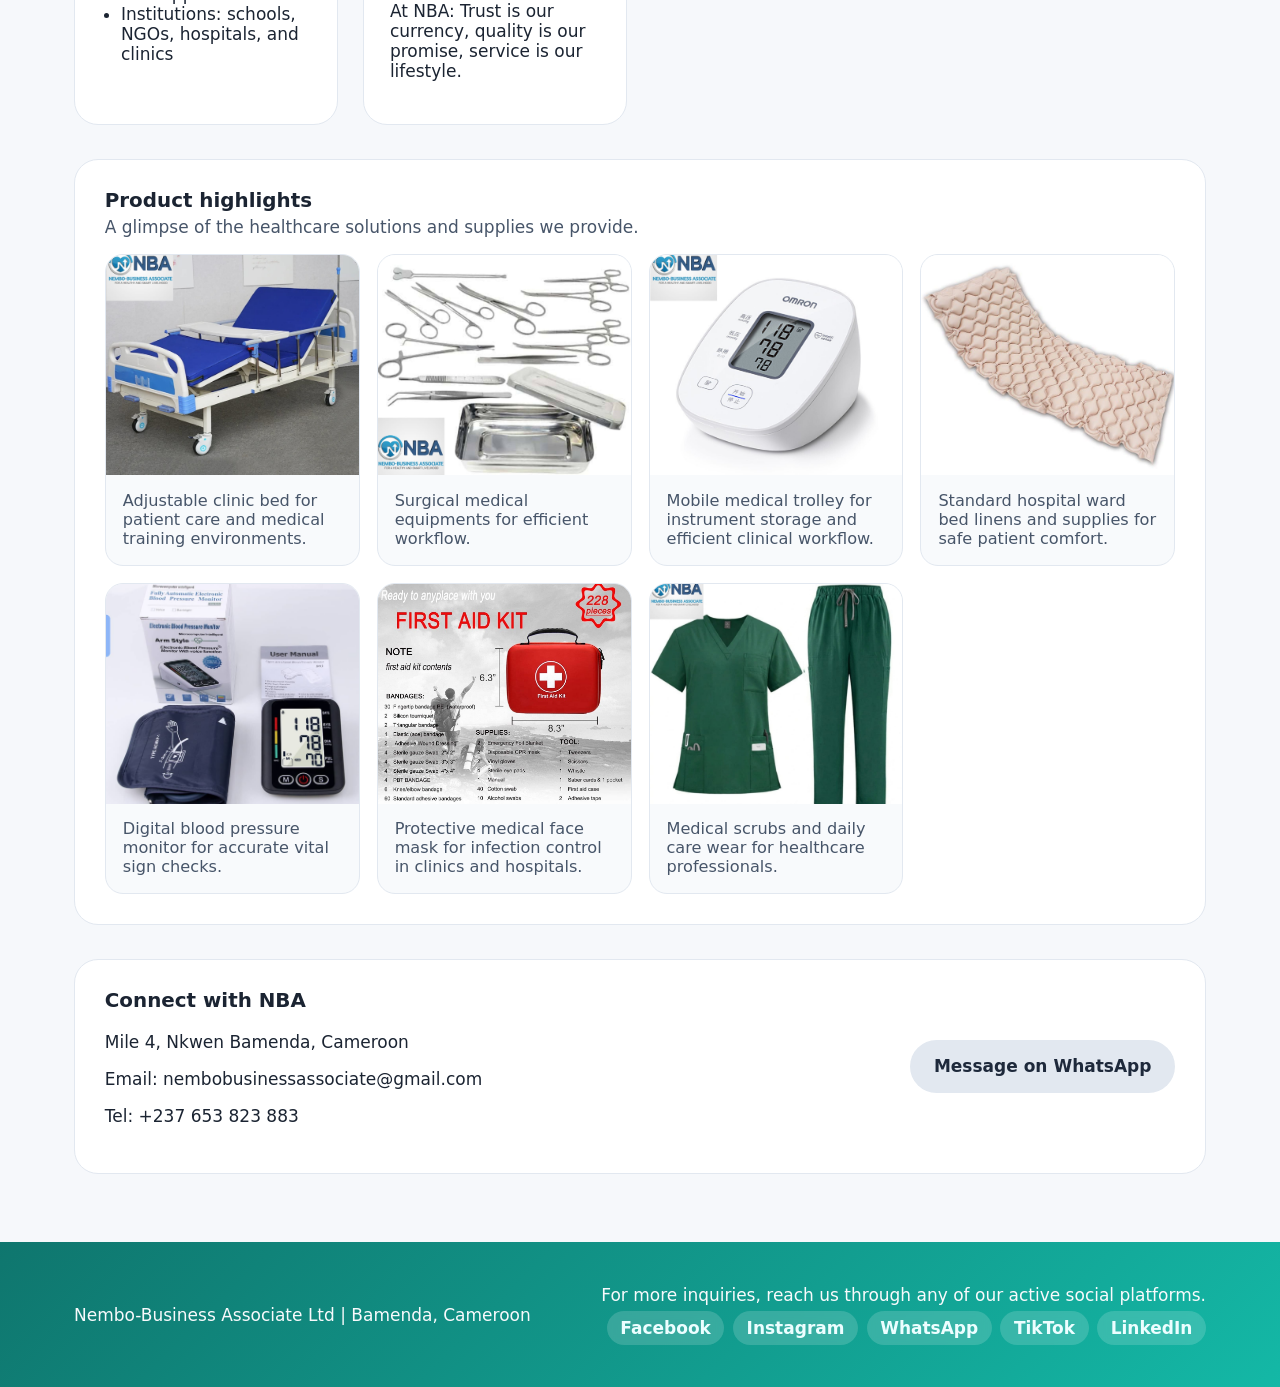
==== commit ed8fed12: "adjusted catalog descriptions" ====
--- a/index.html
+++ b/index.html
@@ -113,30 +113,31 @@
             <div class="preview-grid">
                 <figure class="preview-card">
                     <img src="../Images/NBA/4.jpg" alt="Healthcare equipment for clinics and training">
-                    <figcaption>Medical equipment for clinics, schools, and training environments.</figcaption>
+                    <figcaption>Adjustable clinic bed for patient care and medical training environments.</figcaption>
                 </figure>
                 <figure class="preview-card">
                     <img src="../Images/NBA/1.jpg" alt="Healthcare support and services">
-                    <figcaption>Trusted healthcare support for homes, students, and institutions.</figcaption>
+                    <figcaption>Surgical medical equipments for efficient workflow.</figcaption>
                 </figure>
                 <figure class="preview-card">
                     <img src="../Images/NBA/7.jpg" alt="Healthcare support and services">
-                    <figcaption>Practical healthcare solutions designed for everyday care.</figcaption>
+                    <figcaption>Mobile medical trolley for instrument storage and efficient clinical workflow.</figcaption>
                 </figure>
                 <figure class="preview-card">
                     <img src="../Images/NBA/20.jpg" alt="Healthcare support and services">
-                    <figcaption>Practical healthcare solutions designed for everyday care.</figcaption>
+                    <figcaption>Standard hospital ward bed linens and supplies for safe patient comfort.</figcaption>
                 </figure>
                 <figure class="preview-card">
                     <img src="../Images/NBA/arm.jpeg" alt="Healthcare support and services">
-                    <figcaption>Practical blood pressure electronic monitor.</figcaption>
-                </figure><figure class="preview-card">
+                    <figcaption>Digital blood pressure monitor for accurate vital sign checks.</figcaption>
+                </figure>
+                <figure class="preview-card">
                     <img src="../Images/NBA/FAKS.jpeg" alt="Healthcare support and services">
-                    <figcaption>Protective healthcare face mask.</figcaption>
+                    <figcaption>Protective medical face mask for infection control in clinics and hospitals.</figcaption>
                 </figure>
                 <figure class="preview-card">
                     <img src="../Images/NBA/18.jpg" alt="Healthcare support and services">
-                    <figcaption>Healthcare daily wear.</figcaption>
+                    <figcaption>Medical scrubs and daily care wear for healthcare professionals.</figcaption>
                 </figure>
             </div>
         </section>
--- a/index.css
+++ b/index.css
@@ -514,6 +514,43 @@
     flex-wrap: wrap;
     justify-content: flex-end;
 }
+
+@media (max-width: 640px) {
+    .footer-inner {
+        flex-direction: column;
+        align-items: flex-start;
+        justify-content: flex-start;
+        text-align: left;
+        padding: 1rem;
+    }
+
+    .footer-left,
+    .footer-right {
+        width: 100%;
+        align-items: flex-start;
+    }
+
+    .footer-right {
+        margin-top: 1rem;
+    }
+
+    .footer-note {
+        text-align: left;
+        margin-bottom: 0.8rem;
+        width: 100%;
+    }
+
+    .social-links {
+        justify-content: flex-start;
+        width: 100%;
+        gap: 0.5rem;
+    }
+
+    .social-link {
+        flex: 1 1 auto;
+        text-align: center;
+    }
+}
 .social-link {
     color: #ecfeff;
     text-decoration: none;
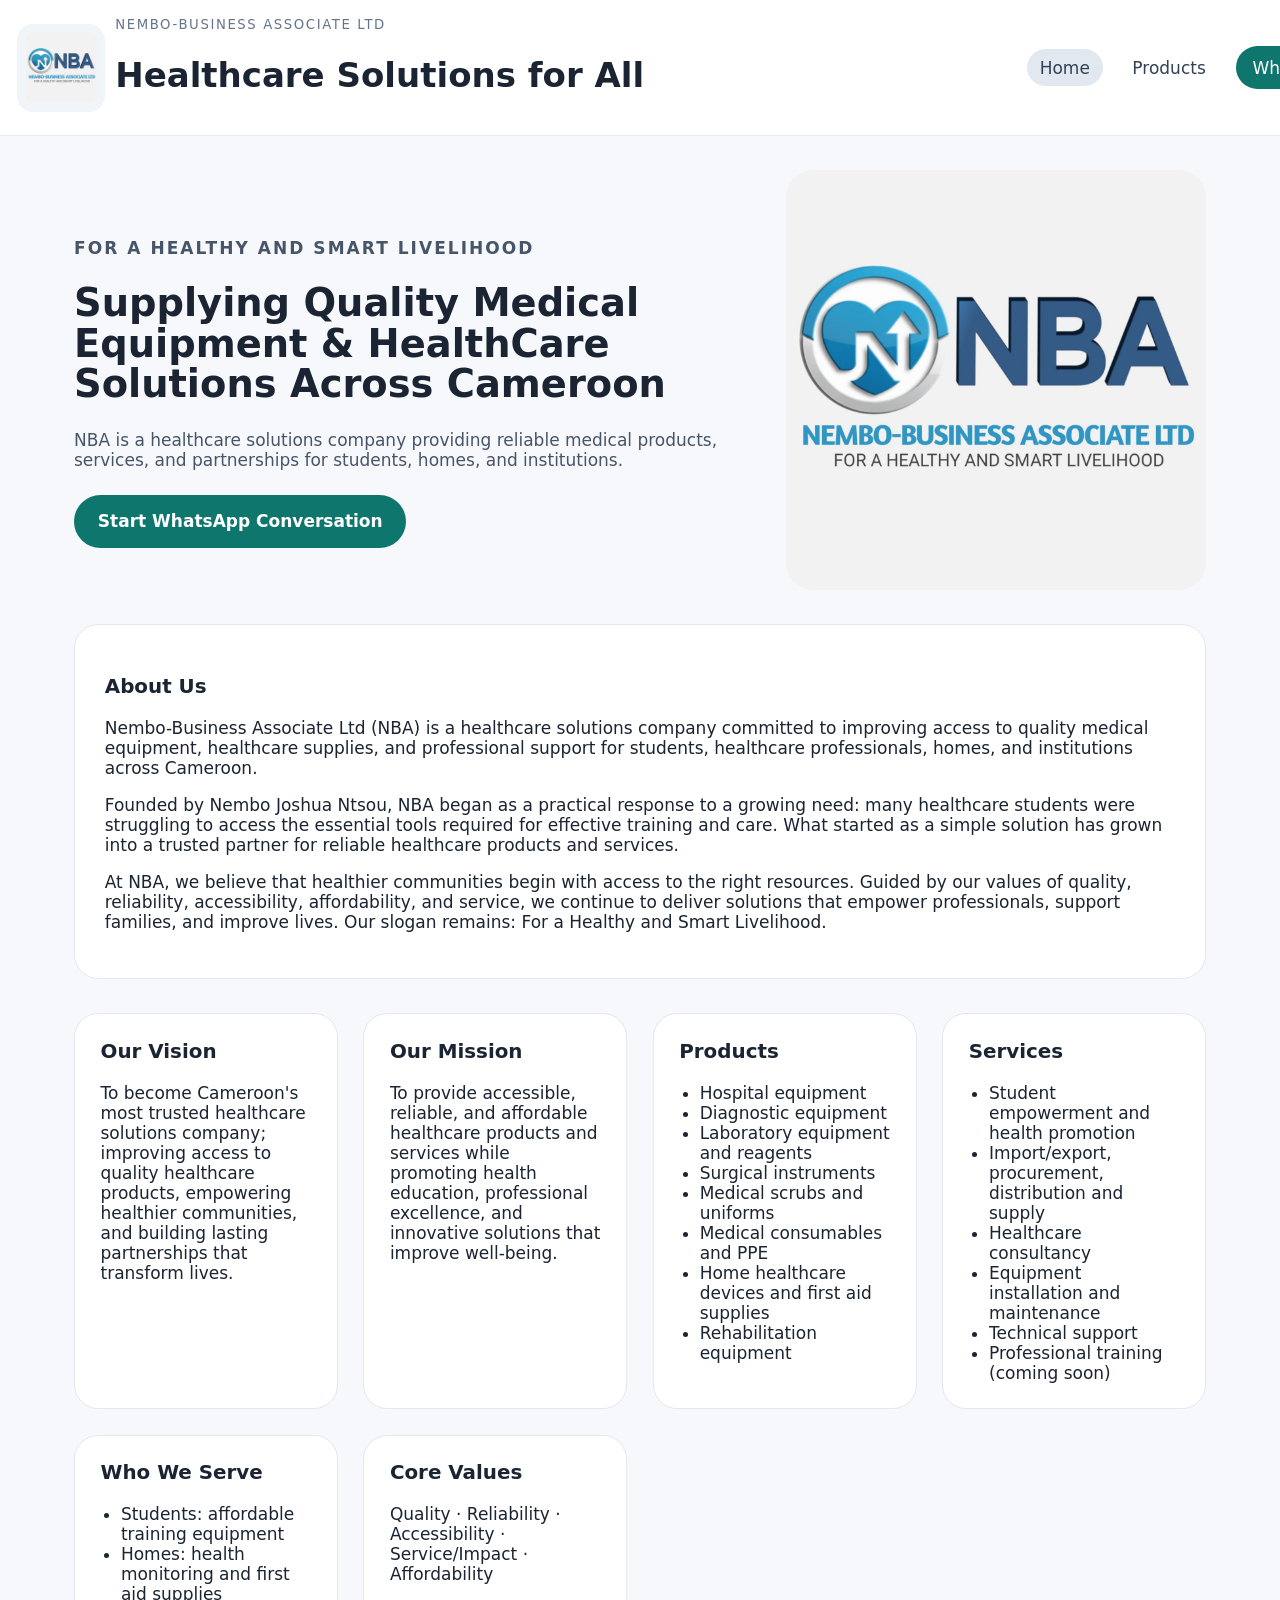
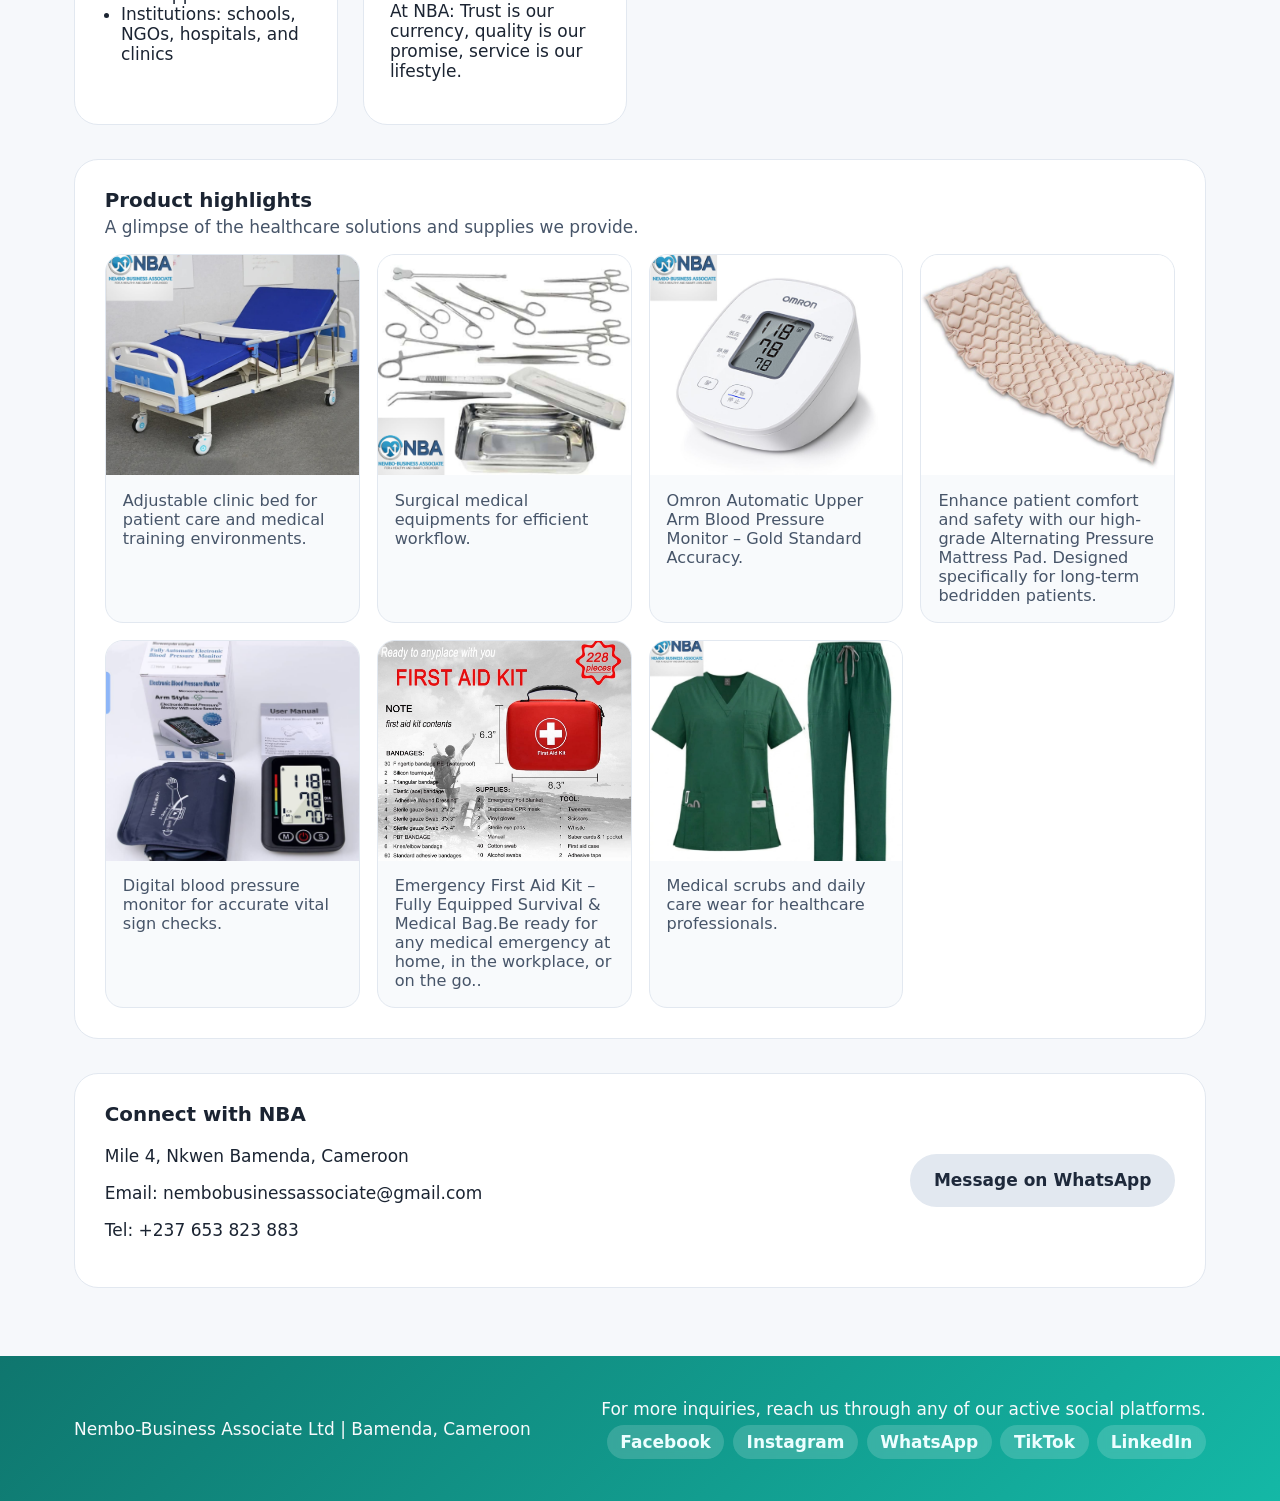
==== commit a6e10ec9: "changed descriptive text" ====
--- a/index.html
+++ b/index.html
@@ -121,11 +121,11 @@
                 </figure>
                 <figure class="preview-card">
                     <img src="../Images/NBA/7.jpg" alt="Healthcare support and services">
-                    <figcaption>Mobile medical trolley for instrument storage and efficient clinical workflow.</figcaption>
+                    <figcaption>Omron Automatic Upper Arm Blood Pressure Monitor – Gold Standard Accuracy.</figcaption>
                 </figure>
                 <figure class="preview-card">
                     <img src="../Images/NBA/20.jpg" alt="Healthcare support and services">
-                    <figcaption>Standard hospital ward bed linens and supplies for safe patient comfort.</figcaption>
+                    <figcaption> Enhance patient comfort and safety with our high-grade Alternating Pressure Mattress Pad. Designed specifically for long-term bedridden patients.</figcaption>
                 </figure>
                 <figure class="preview-card">
                     <img src="../Images/NBA/arm.jpeg" alt="Healthcare support and services">
@@ -133,7 +133,7 @@
                 </figure>
                 <figure class="preview-card">
                     <img src="../Images/NBA/FAKS.jpeg" alt="Healthcare support and services">
-                    <figcaption>Protective medical face mask for infection control in clinics and hospitals.</figcaption>
+                    <figcaption>Emergency First Aid Kit – Fully Equipped Survival & Medical Bag.Be ready for any medical emergency at home, in the workplace, or on the go..</figcaption>
                 </figure>
                 <figure class="preview-card">
                     <img src="../Images/NBA/18.jpg" alt="Healthcare support and services">
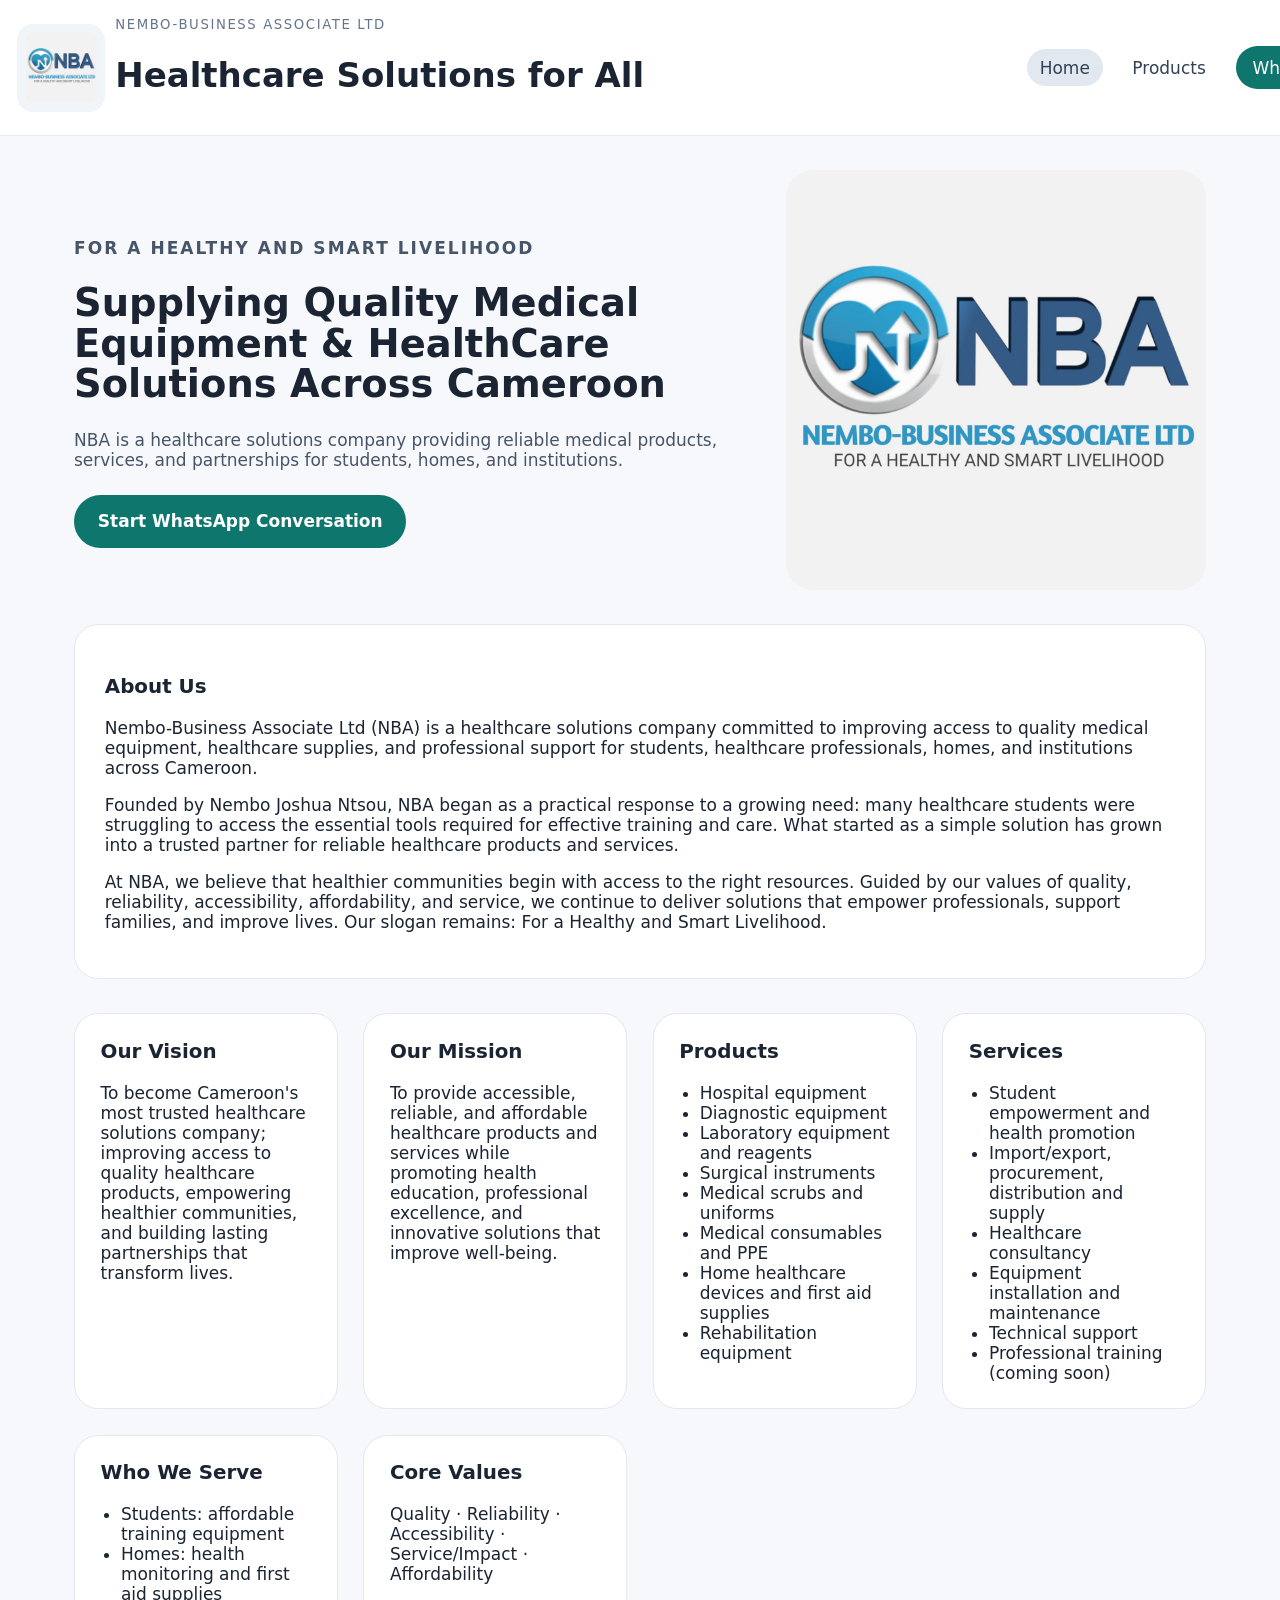
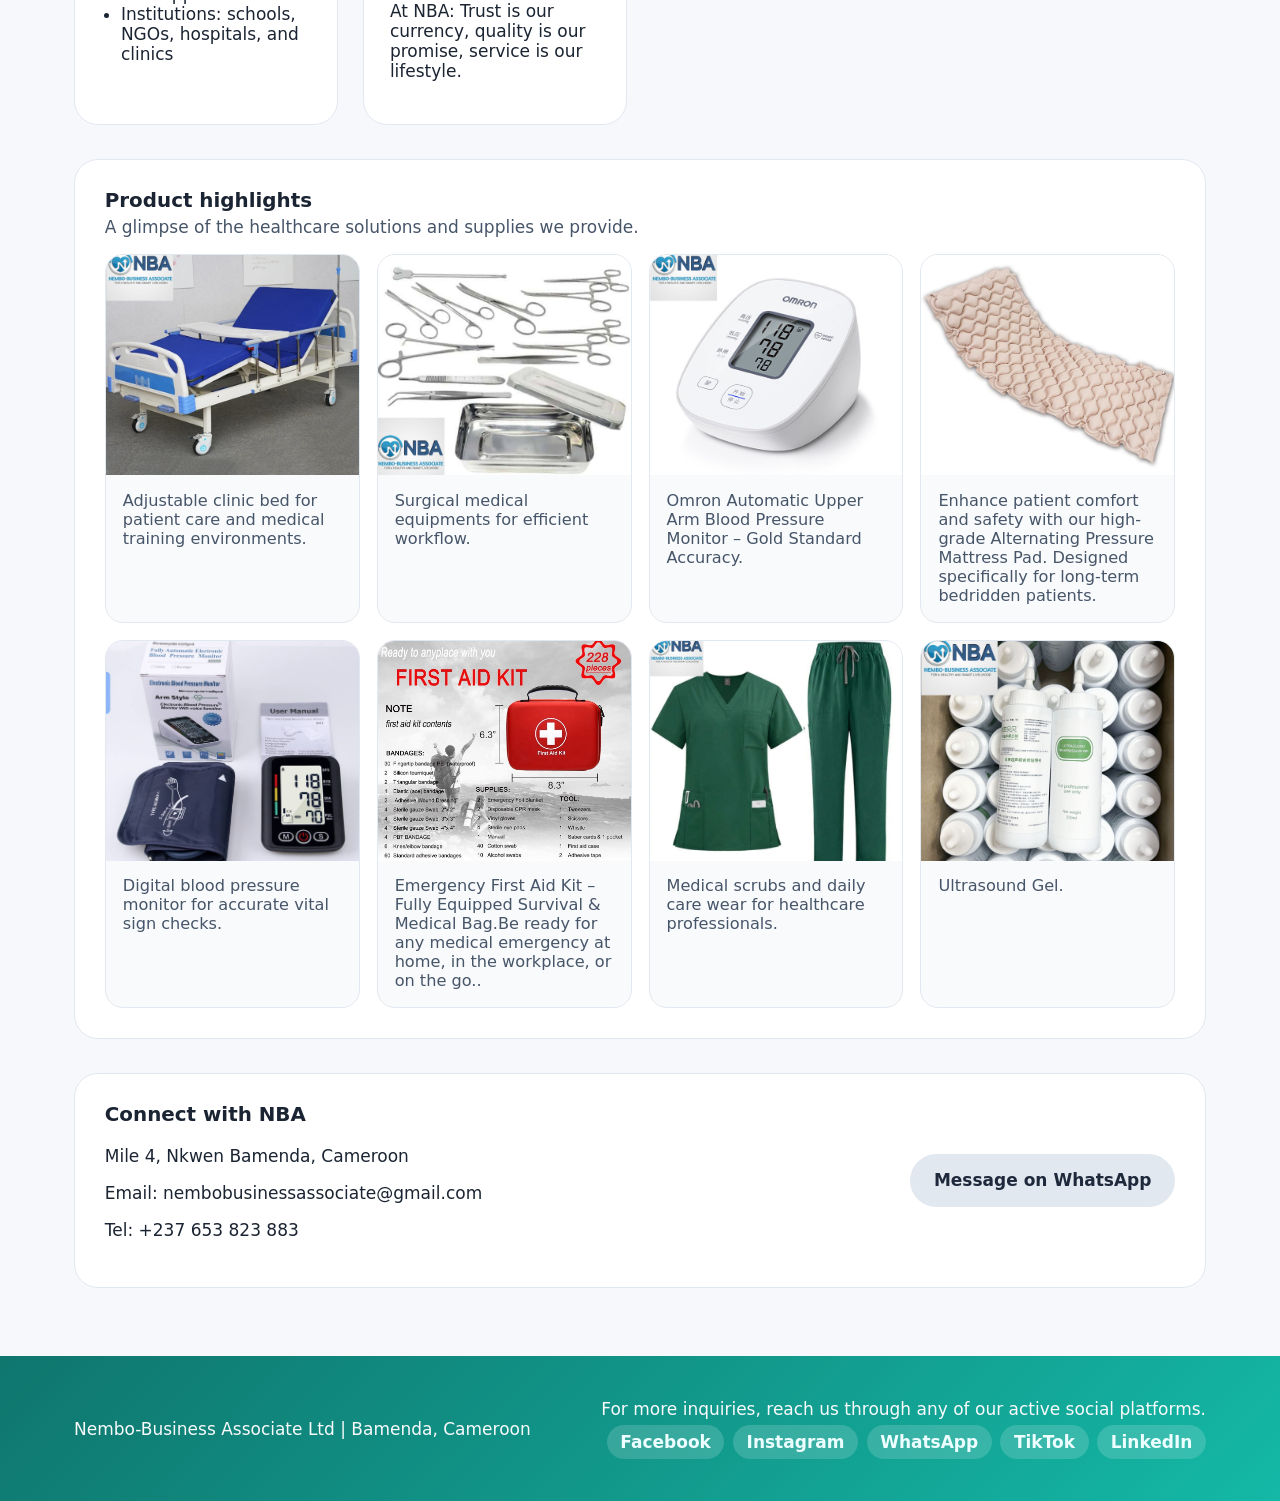
==== commit 4317a22c: "final project outcome and edits" ====
--- a/index.html
+++ b/index.html
@@ -139,6 +139,10 @@
                     <img src="../Images/NBA/18.jpg" alt="Healthcare support and services">
                     <figcaption>Medical scrubs and daily care wear for healthcare professionals.</figcaption>
                 </figure>
+                <figure class="preview-card">
+                    <img src="../Images/NBA/ultr-soundG.jpeg" alt="Healthcare support and services">
+                    <figcaption>Ultrasound Gel.</figcaption>
+                </figure>
             </div>
         </section>
 
